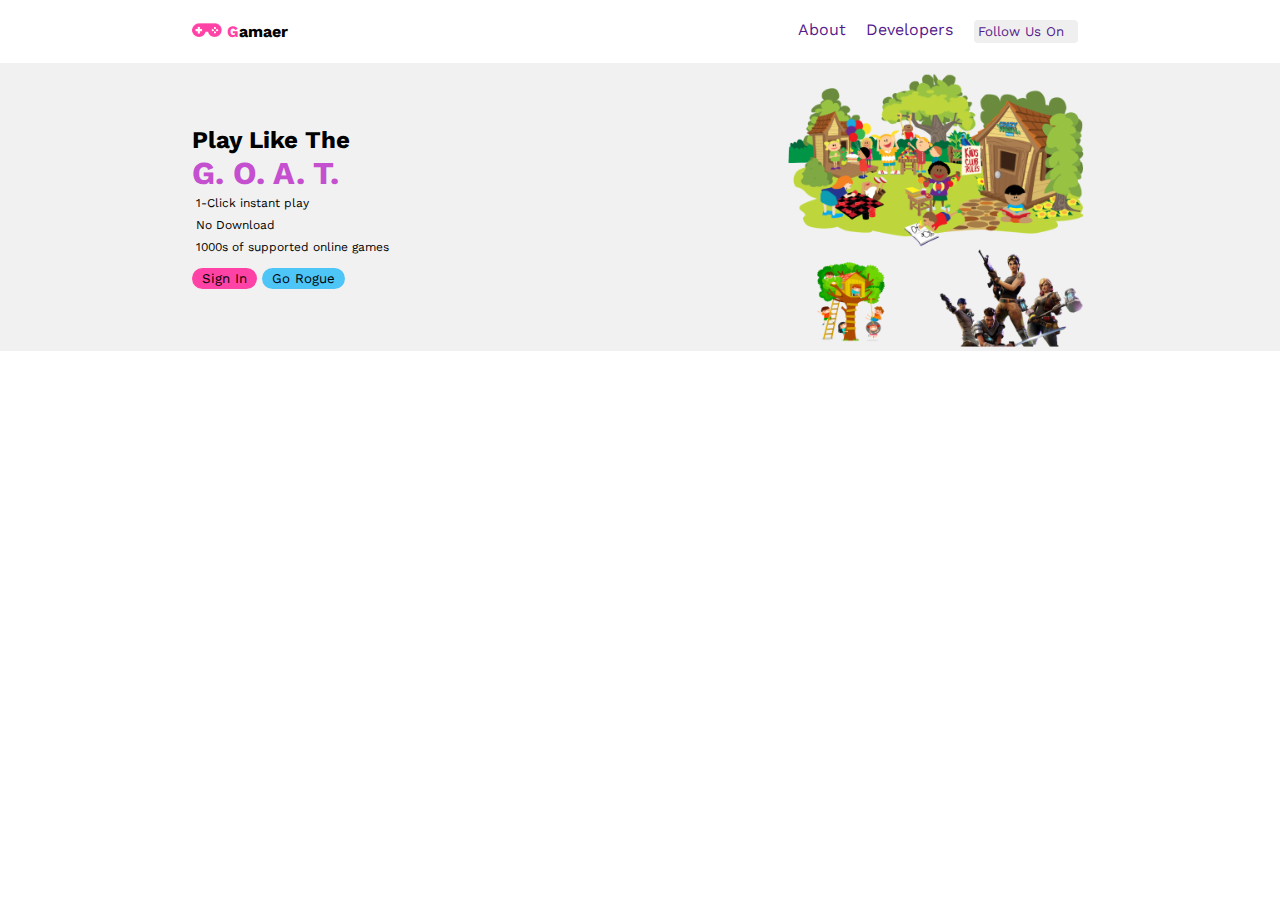
==== index.html @ f690a34e "navber and banner section added" ====
<!DOCTYPE html>
<html lang="en">
  <head>
    <meta charset="UTF-8" />
    <meta name="viewport" content="width=device-width, initial-scale=1.0" />
    <title>gamer</title>
    <link rel="preconnect" href="https://fonts.googleapis.com" />
    <link rel="preconnect" href="https://fonts.gstatic.com" crossorigin />
    <link
      href="https://fonts.googleapis.com/css2?family=Open+Sans:wght@400;800&family=Poppins:wght@500&family=Roboto:ital,wght@0,100;0,500;0,700;1,100&family=Work+Sans:wght@300;400;600&display=swap"
      rel="stylesheet"
    />
    <link
      rel="stylesheet"
      href="https://cdnjs.cloudflare.com/ajax/libs/font-awesome/6.4.2/css/all.min.css"
      integrity="sha512-z3gLpd7yknf1YoNbCzqRKc4qyor8gaKU1qmn+CShxbuBusANI9QpRohGBreCFkKxLhei6S9CQXFEbbKuqLg0DA=="
      crossorigin="anonymous"
      referrerpolicy="no-referrer"
    />
    <link rel="stylesheet" href="styles/style.css" />
  </head>
  <body>
    <nav class="nav">
      <div class="logo-container">
        <span><img src="images/Frame.png" alt="" /></span>
        <span class="g-style">G</span>amaer
      </div>
      <div class="nav-info">
        <ul>
          <li><a href="">About</a></li>
          <li><a href="">Developers</a></li>

          <button class="youtube-icon">
            <li><a href="">Follow Us On</a></li>
            <li>
              <a href=""><i class="fa-brands fa-youtube"></i></a>
            </li>
            <li>
              <a href=""><i class="fa-brands fa-tiktok"></i></a>
            </li>
          </button>
        </ul>
      </div>
    </nav>
    <header>
      <div class="banner">
        <div class="banner-info">
          <h2>Play Like The</h2>
          <h1>G. O. A. T.</h1>
          <p>1-Click instant play</p>
          <p>No Download</p>
          <p class="p">1000s of supported online games</p>
          <button class="btn-primary">Sign In</button>
          <button class="btn-secondary">Go Rogue</button>
        </div>
        <div class="banner-pic">
          <img src="images/Group 18.png" alt="" />
        </div>
      </div>
    </header>
  </body>
</html>
---- styles/style.css ----
*{
    margin: 0;
    padding: 0;
    box-sizing: border-box;
    font-family: 'Work Sans', sans-serif;
}
/* --------------header start------------- */
/* --------------navbar start------------- */
header{
    width: 100%;
    background-color: rgb(241, 241, 241);
}
.nav{
    width: 70%;
    margin: 0 auto;
    display: flex;
    justify-content: space-between;
    padding-top: 20px;
    /* justify-content: center; */
    align-items: center;
}   
.nav ul{
    width: 300px;
    display: flex;
    justify-content: space-around;
}
.nav ul li{
    list-style: none;
}
.nav ul li a{
    text-decoration: none;
}
.logo-container{
    font-weight: 700;
}
.logo-container img{
    width: 30px;
}
.g-style{
    color: #FF42A5;
}
.youtube-icon{
    border: none;
    padding: 4px;
    border-radius: 4px;
    display: flex;
    gap: 5px;
}
/* --------------navbar end------------- */

/* ----------banner par start---------- */
.banner{
    width: 70%;
    margin: 0 auto;
    margin-top: 20px;
    display: flex;
    justify-content: space-between;
    align-items: center;
}
.banner h1{
    color: #C44FCF;
    font-weight:700;
}
.banner P{
    font-size: 12px;
    padding: 4px
}
.p{
    margin-bottom: 10px;
}
.banner-pic img{
    width: 300px;
}
.btn-primary,.btn-secondary{
    border: none;
    border-radius: 20px;
    padding: 3px 10px;
    background-color: #FF42A5;
}
.btn-secondary{
    background-color: #4EC5F7;
}
/* ----------banner par end---------- */

/* --------------header end------------- */
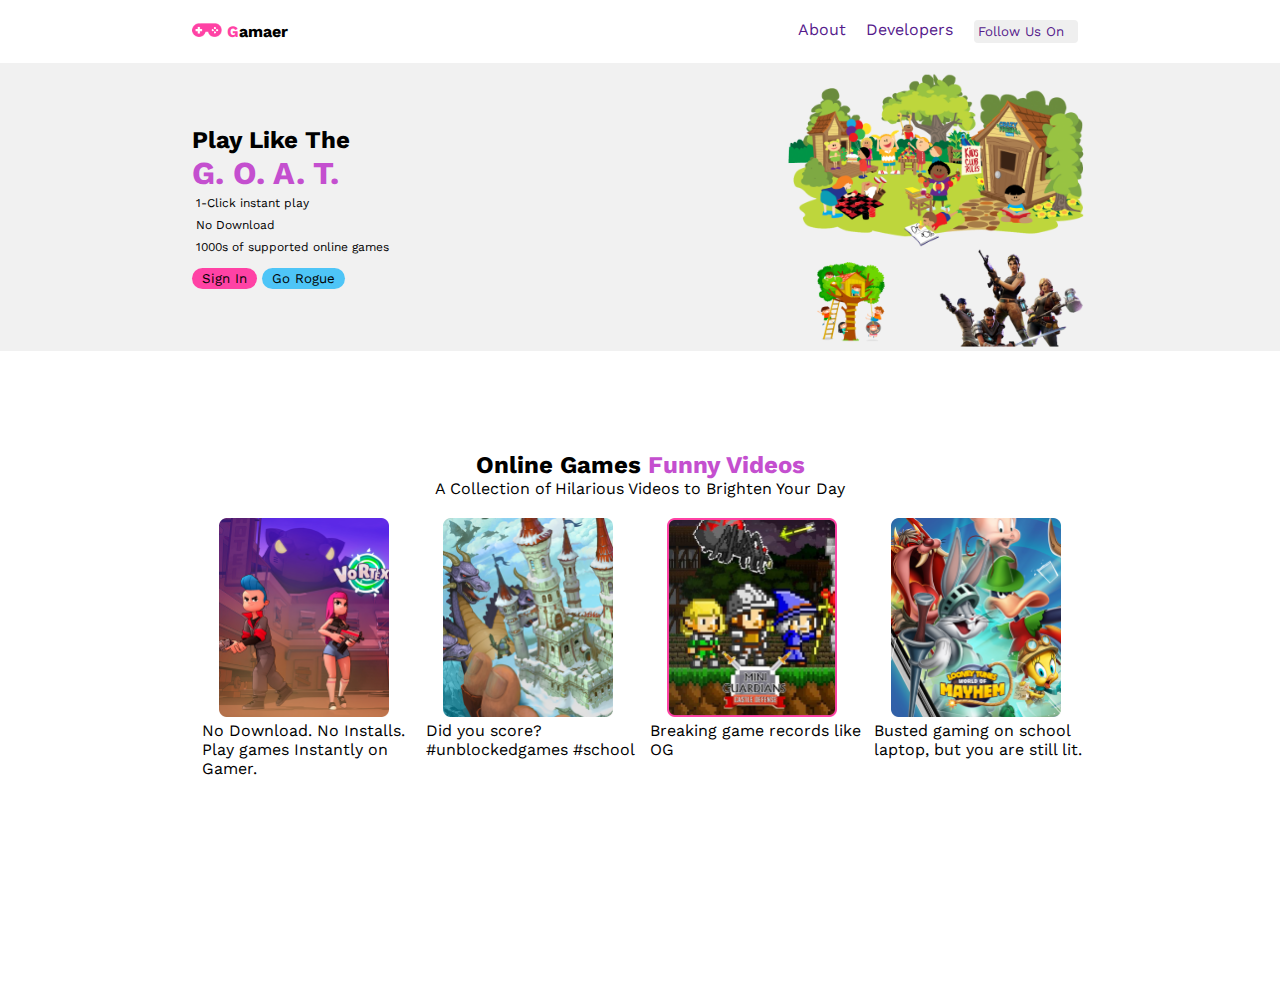
==== commit c85444e0: "online gamer section added" ====
--- a/index.html
+++ b/index.html
@@ -46,7 +46,7 @@
       <div class="banner">
         <div class="banner-info">
           <h2>Play Like The</h2>
-          <h1>G. O. A. T.</h1>
+          <h1 class="goat">G. O. A. T.</h1>
           <p>1-Click instant play</p>
           <p>No Download</p>
           <p class="p">1000s of supported online games</p>
@@ -58,5 +58,29 @@
         </div>
       </div>
     </header>
+    <main>
+      <section class="online-game-section">
+        <h2>Online Games <span class="goat">Funny Videos</span></h2>
+        <p>A Collection of Hilarious Videos to Brighten Your Day</p>
+        <div class="card-container">
+          <div class="card">
+            <img src="images/Rectangle 4.png" alt="" />
+            <p>No Download. No Installs. Play games Instantly on Gamer.</p>
+          </div>
+          <div class="card">
+            <img src="images/Rectangle 5.png" alt="" />
+            <p>Did you score? #unblockedgames #school</p>
+          </div>
+          <div class="card">
+            <img src="images/Rectangle 7.png" alt="" />
+            <p>Breaking game records like OG</p>
+          </div>
+          <div class="card">
+            <img src="images/Rectangle 6.png" alt="" />
+            <p>Busted gaming on school laptop, but you are still lit.</p>
+          </div>
+        </div>
+      </section>
+    </main>
   </body>
 </html>
--- a/styles/style.css
+++ b/styles/style.css
@@ -10,7 +10,7 @@
     width: 100%;
     background-color: rgb(241, 241, 241);
 }
-.nav{
+.nav,.card-container{
     width: 70%;
     margin: 0 auto;
     display: flex;
@@ -57,7 +57,7 @@
     justify-content: space-between;
     align-items: center;
 }
-.banner h1{
+.goat{
     color: #C44FCF;
     font-weight:700;
 }
@@ -82,4 +82,22 @@
 }
 /* ----------banner par end---------- */
 
-/* --------------header end------------- */+/* --------------header end------------- */
+/*----------- online gamer part start-------------- */
+.online-game-section{
+    margin-top: 100px;
+    text-align: center;
+}
+.card{
+    width: 342px;
+    height: 484px;
+}
+.card p{
+    text-align: left;
+    padding-left: 10px;
+}
+.card img{
+    width: 170px;
+}
+
+/*----------- online gamer part end-------------- */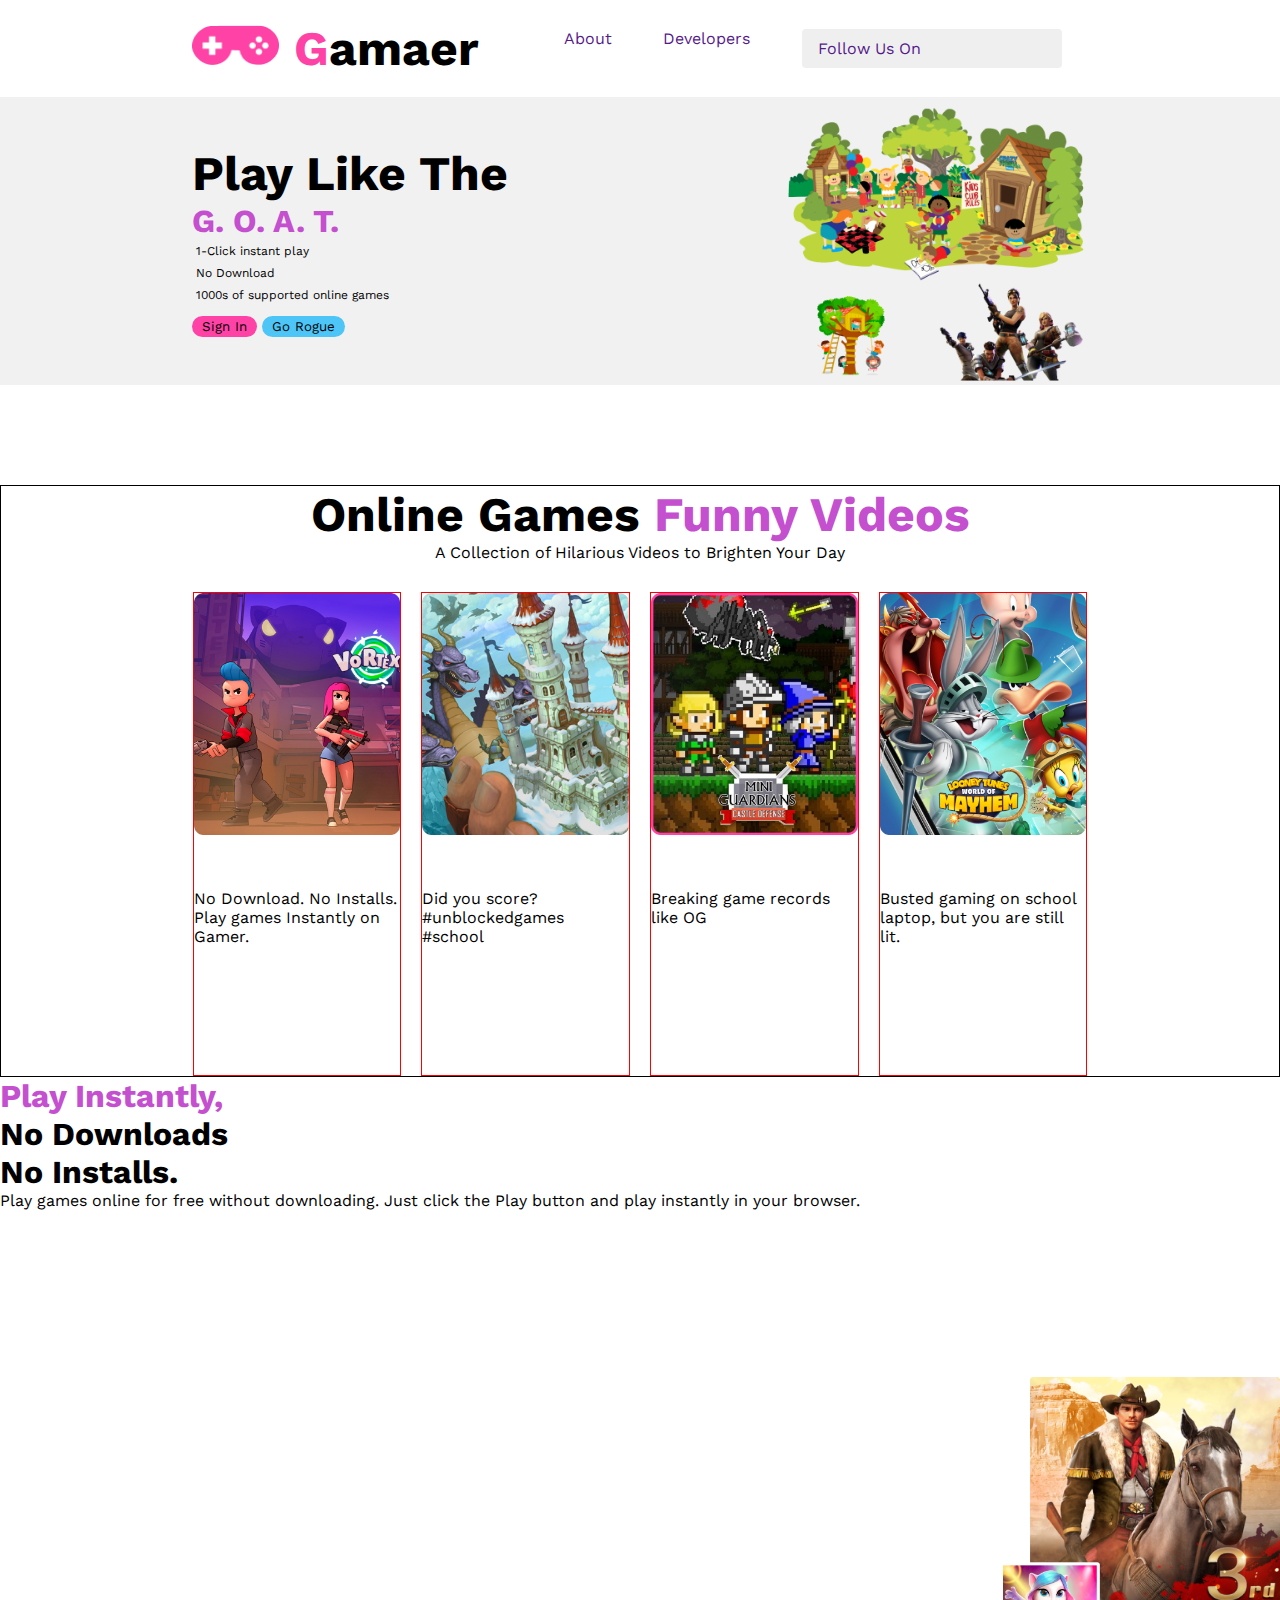
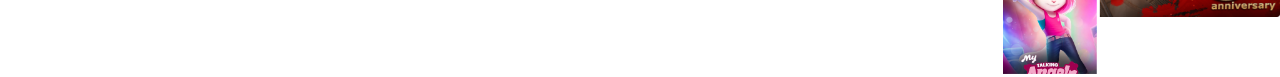
==== commit 9b21206c: "somthing added" ====
--- a/index.html
+++ b/index.html
@@ -22,8 +22,10 @@
   <body>
     <nav class="nav">
       <div class="logo-container">
-        <span><img src="images/Frame.png" alt="" /></span>
-        <span class="g-style">G</span>amaer
+        <h2>
+          <span><img src="images/Frame.png" alt="" /></span>
+          <span class="g-style">G</span>amaer
+        </h2>
       </div>
       <div class="nav-info">
         <ul>
@@ -61,7 +63,7 @@
     <main>
       <section class="online-game-section">
         <h2>Online Games <span class="goat">Funny Videos</span></h2>
-        <p>A Collection of Hilarious Videos to Brighten Your Day</p>
+        <p class="p">A Collection of Hilarious Videos to Brighten Your Day</p>
         <div class="card-container">
           <div class="card">
             <img src="images/Rectangle 4.png" alt="" />
@@ -81,6 +83,20 @@
           </div>
         </div>
       </section>
+      <div class="play1">
+        <h1>
+          <span class="goat">Play Instantly,</span> <br />No Downloads <br />No
+          Installs.
+        </h1>
+        <p>
+          Play games online for free without downloading. Just click the Play
+          button and play instantly in your browser.
+        </p>
+      </div>
+      <div class="play2">
+        <img class="first-img" src="images/Rectangle 66.png" alt="" />
+        <img class="second-img" src="images/Rectangle 55.png" alt="" />
+      </div>
     </main>
   </body>
 </html>
--- a/styles/style.css
+++ b/styles/style.css
@@ -16,11 +16,10 @@
     display: flex;
     justify-content: space-between;
     padding-top: 20px;
-    /* justify-content: center; */
     align-items: center;
 }   
 .nav ul{
-    width: 300px;
+    width: 550px;
     display: flex;
     justify-content: space-around;
 }
@@ -34,17 +33,24 @@
     font-weight: 700;
 }
 .logo-container img{
-    width: 30px;
+    width: 88px;
+    height: 40px;
 }
 .g-style{
     color: #FF42A5;
 }
 .youtube-icon{
+    width: 260px;
     border: none;
-    padding: 4px;
+    justify-content: space-around;
+    align-items: center;
+    padding: 10px;
     border-radius: 4px;
     display: flex;
-    gap: 5px;
+    gap: 50px;
+}
+.youtube-icon a{
+    font-size: 1rem;
 }
 /* --------------navbar end------------- */
 
@@ -87,17 +93,55 @@
 .online-game-section{
     margin-top: 100px;
     text-align: center;
+    border: 1px solid black;
+}
+h2{
+    font-size: 3rem;
+}
+.card-container{
+    gap: 20px;
 }
 .card{
     width: 342px;
     height: 484px;
+    border: 1px solid red;
+   
 }
 .card p{
+    width: 100%;
     text-align: left;
-    padding-left: 10px;
+    padding-top: 50px;
 }
 .card img{
-    width: 170px;
+    width: 100%;
 }
 
-/*----------- online gamer part end-------------- */+/*----------- online gamer part end-------------- */
+/* play instantly start */
+.play-instantly-section{
+    align-items: center;
+    margin: 0 auto;
+    height: 300px;
+}
+
+.play1,.play2{
+    height: 300px;
+    position: relative;
+ 
+}
+.second-img{
+    width: 250px;
+    height: 80%;
+    position: absolute;
+    right: 0;
+    top: 0;
+}
+.play2 .first-img{
+    position: absolute;
+    right: 180px;
+    bottom: 0;
+    width: 100px;
+    z-index: 2;
+
+}
+
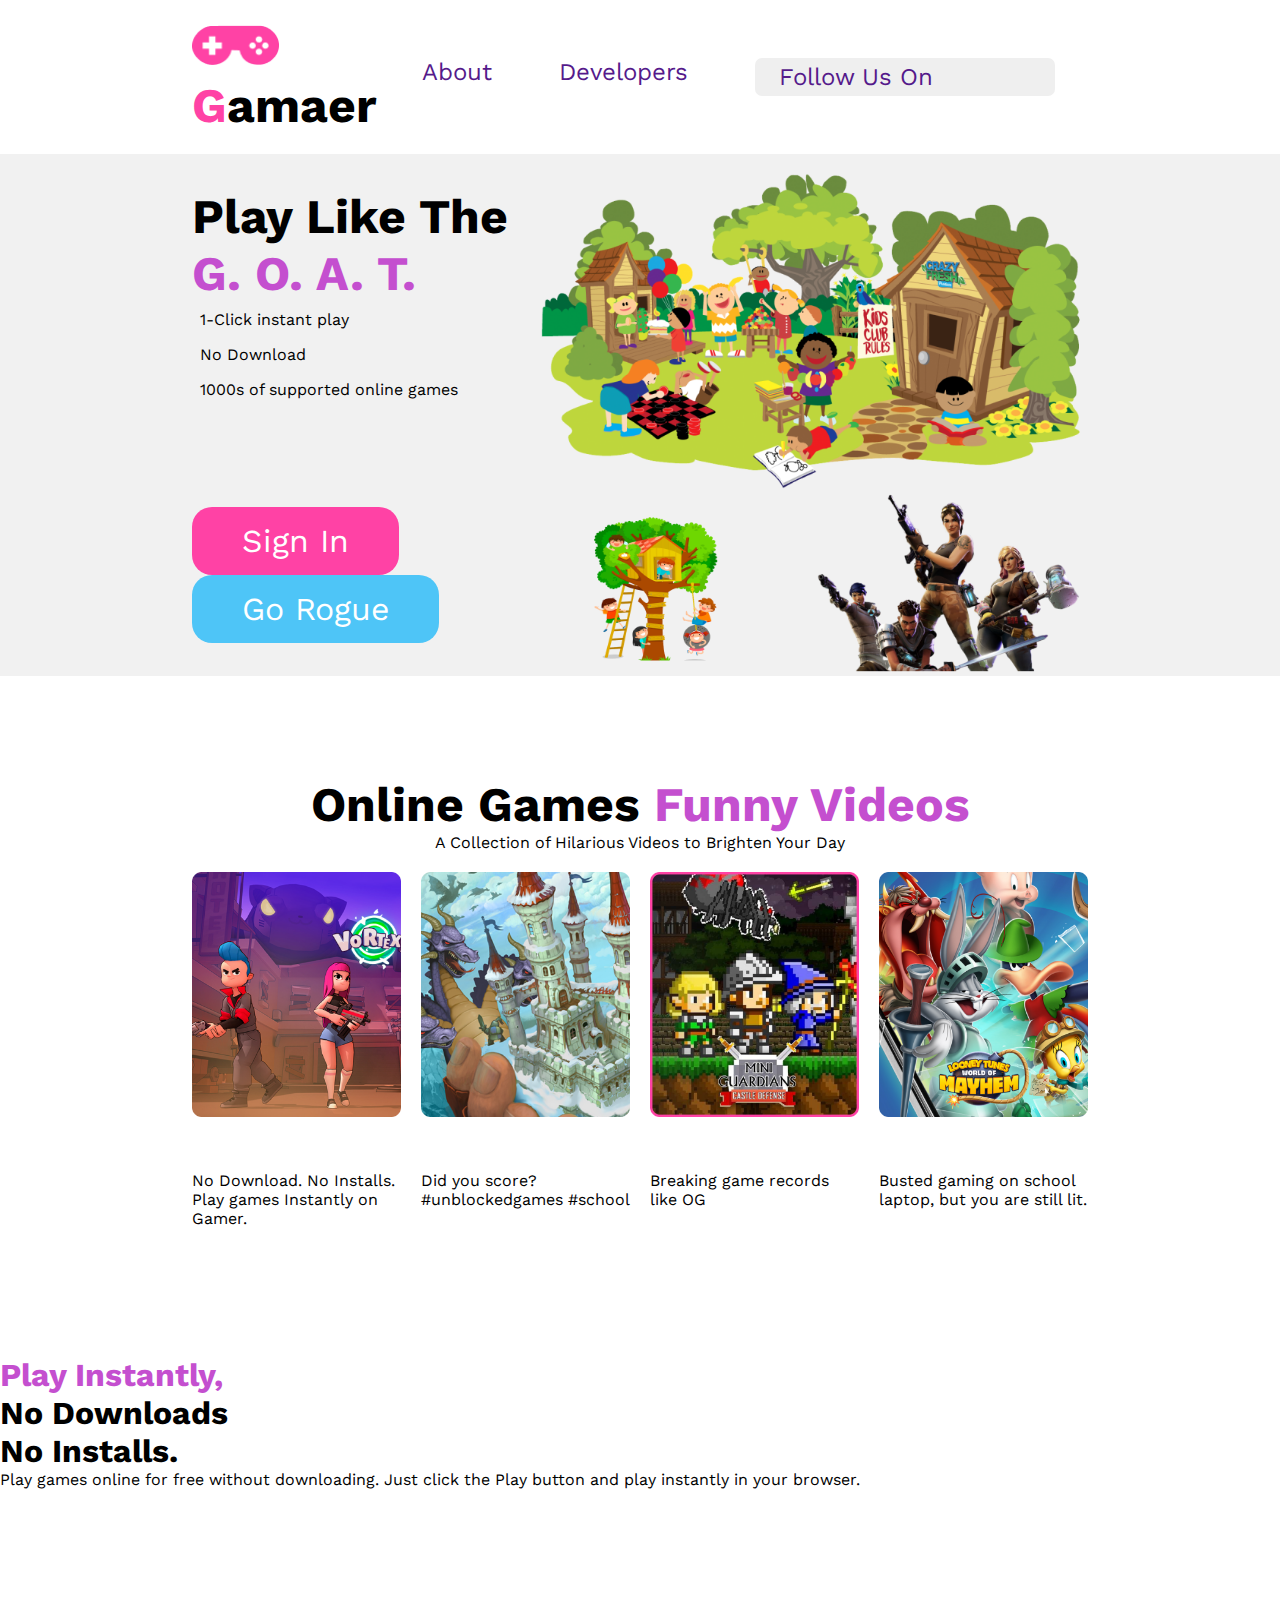
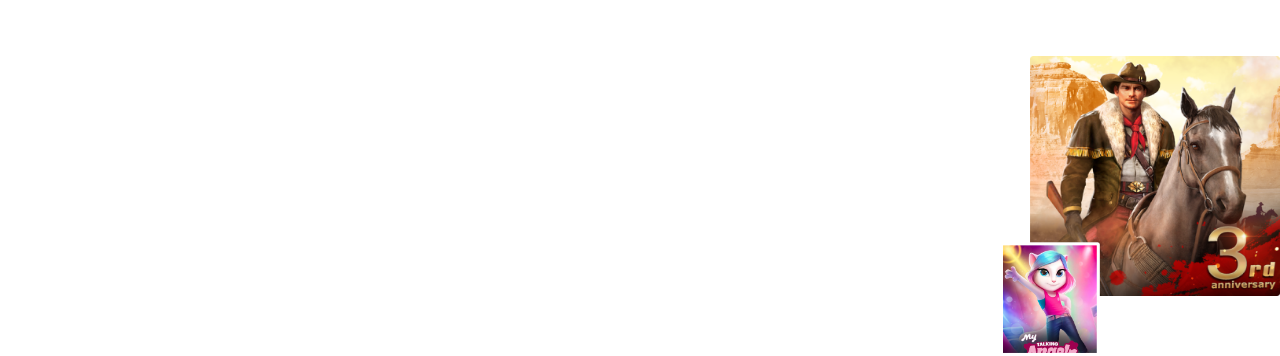
==== commit df9ef95d: "some corection" ====
--- a/index.html
+++ b/index.html
@@ -47,11 +47,13 @@
     <header>
       <div class="banner">
         <div class="banner-info">
-          <h2>Play Like The</h2>
-          <h1 class="goat">G. O. A. T.</h1>
-          <p>1-Click instant play</p>
-          <p>No Download</p>
-          <p class="p">1000s of supported online games</p>
+          <div>
+            <h2>Play Like The</h2>
+            <h2 class="goat">G. O. A. T.</h2>
+            <p>1-Click instant play</p>
+            <p>No Download</p>
+            <p class="p">1000s of supported online games</p>
+          </div>
           <button class="btn-primary">Sign In</button>
           <button class="btn-secondary">Go Rogue</button>
         </div>
--- a/styles/style.css
+++ b/styles/style.css
@@ -19,8 +19,10 @@
     align-items: center;
 }   
 .nav ul{
-    width: 550px;
+    width:700px;
+    padding: 10px 0px;
     display: flex;
+    font-size: 1.5rem;
     justify-content: space-around;
 }
 .nav ul li{
@@ -28,6 +30,7 @@
 }
 .nav ul li a{
     text-decoration: none;
+    font-size: 1.5rem;
 }
 .logo-container{
     font-weight: 700;
@@ -40,14 +43,13 @@
     color: #FF42A5;
 }
 .youtube-icon{
-    width: 260px;
+    width: 300px;
     border: none;
     justify-content: space-around;
     align-items: center;
-    padding: 10px;
-    border-radius: 4px;
+    border-radius: 7px;
+    padding: 5px 0px;
     display: flex;
-    gap: 50px;
 }
 .youtube-icon a{
     font-size: 1rem;
@@ -67,20 +69,22 @@
     color: #C44FCF;
     font-weight:700;
 }
+.banner-info>div{
+    margin-bottom: 100px;
+}
 .banner P{
-    font-size: 12px;
-    padding: 4px
-}
-.p{
-    margin-bottom: 10px;
+    font-size: 1rem;
+    padding: .5rem;
 }
 .banner-pic img{
-    width: 300px;
+    width: 100%;
 }
 .btn-primary,.btn-secondary{
     border: none;
     border-radius: 20px;
-    padding: 3px 10px;
+    padding: 15px 50px;
+    font-size: 2rem;
+    color: white;
     background-color: #FF42A5;
 }
 .btn-secondary{
@@ -93,7 +97,6 @@
 .online-game-section{
     margin-top: 100px;
     text-align: center;
-    border: 1px solid black;
 }
 h2{
     font-size: 3rem;
@@ -104,7 +107,6 @@
 .card{
     width: 342px;
     height: 484px;
-    border: 1px solid red;
    
 }
 .card p{
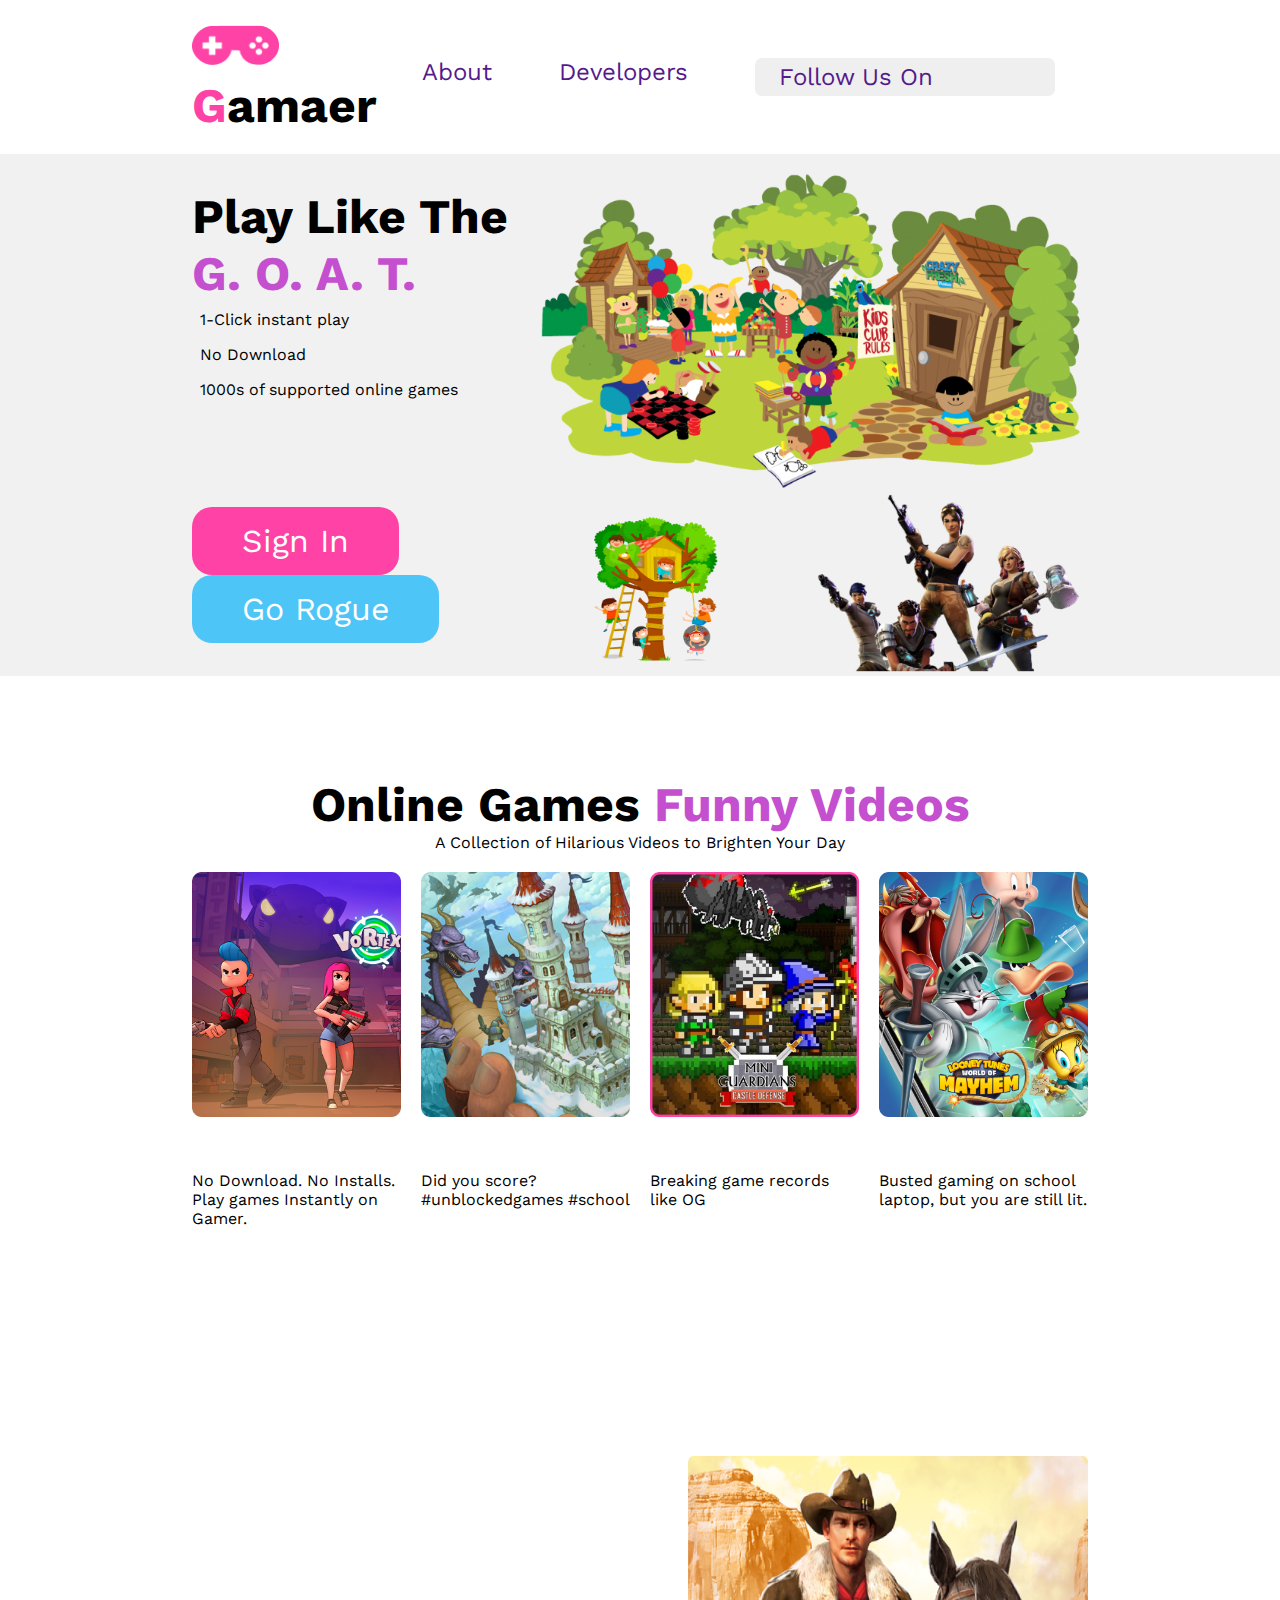
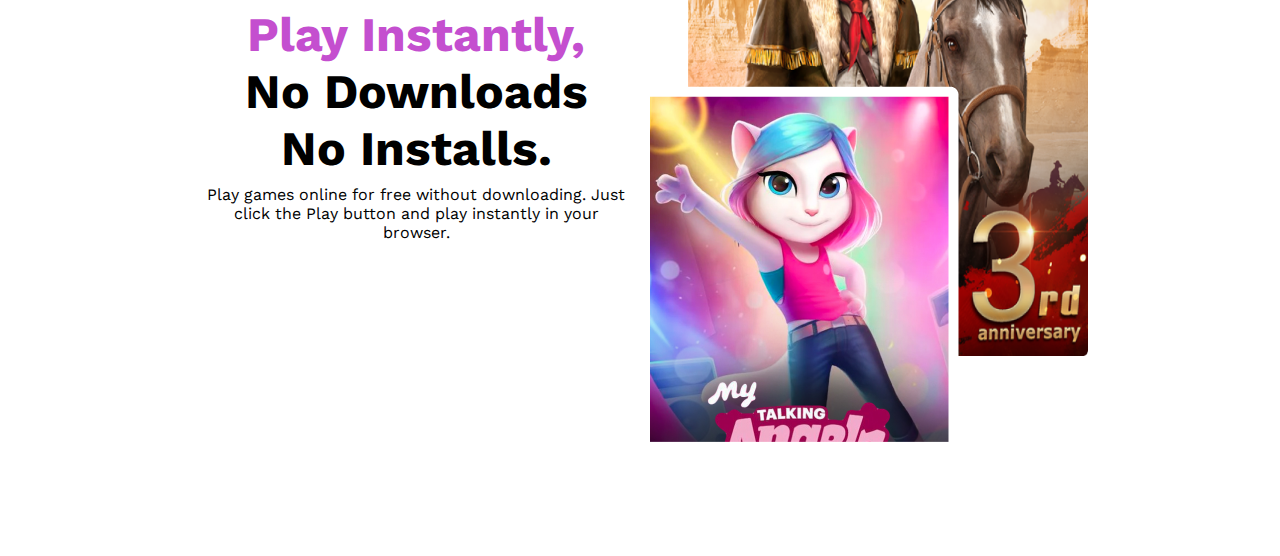
==== commit dfc33719: "play-instantly-sectio added" ====
--- a/index.html
+++ b/index.html
@@ -85,20 +85,25 @@
           </div>
         </div>
       </section>
-      <div class="play1">
-        <h1>
-          <span class="goat">Play Instantly,</span> <br />No Downloads <br />No
-          Installs.
-        </h1>
-        <p>
-          Play games online for free without downloading. Just click the Play
-          button and play instantly in your browser.
-        </p>
-      </div>
-      <div class="play2">
-        <img class="first-img" src="images/Rectangle 66.png" alt="" />
-        <img class="second-img" src="images/Rectangle 55.png" alt="" />
-      </div>
+
+      <section class="play-instantly-section banner">
+        <div class="play1">
+          <div>
+            <h2>
+              <span class="goat">Play Instantly,</span> <br />No Downloads
+              <br />No Installs.
+            </h2>
+            <p>
+              Play games online for free without downloading. Just click the
+              Play button and play instantly in your browser.
+            </p>
+          </div>
+        </div>
+        <div class="play2">
+          <img class="first-img" src="images/Rectangle 66.png" alt="" />
+          <img class="second-img" src="images/Rectangle 55.png" alt="" />
+        </div>
+      </section>
     </main>
   </body>
 </html>
--- a/styles/style.css
+++ b/styles/style.css
@@ -121,29 +121,30 @@
 /*----------- online gamer part end-------------- */
 /* play instantly start */
 .play-instantly-section{
-    align-items: center;
-    margin: 0 auto;
-    height: 300px;
+   margin-bottom: 200px;
+   margin-top: 100px;
 }
 
 .play1,.play2{
-    height: 300px;
-    position: relative;
- 
+    width: 50%;
+    height: 500px;
+    text-align: center;
+    position: relative; 
+}
+.play1>div{
+    position: absolute;
+    top: 30%;
+}
+.first-img{
+    position: absolute;
+    top: 230px;
+    z-index: 2;
+    left: 0;
 }
 .second-img{
-    width: 250px;
-    height: 80%;
     position: absolute;
+    width: 400px;
+    height: 100%;
     right: 0;
-    top: 0;
-}
-.play2 .first-img{
-    position: absolute;
-    right: 180px;
-    bottom: 0;
-    width: 100px;
-    z-index: 2;
-
 }
 
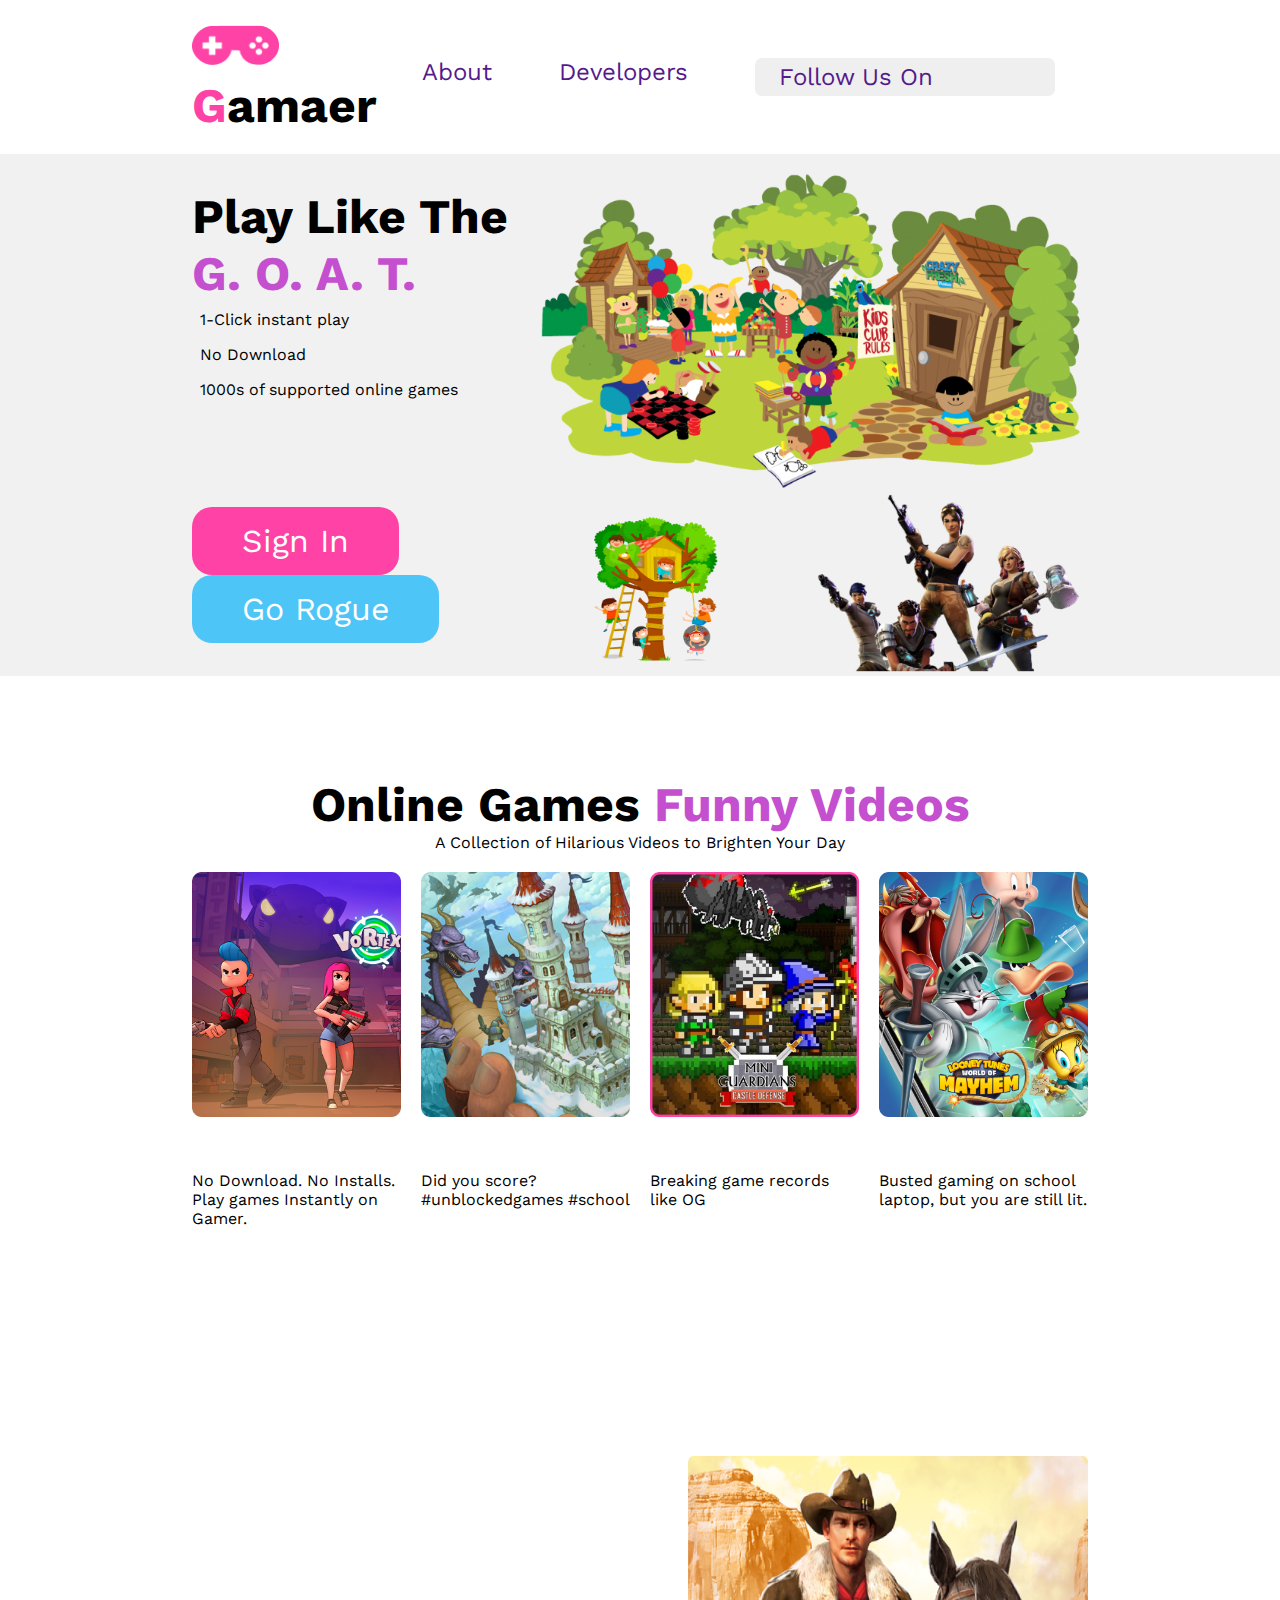
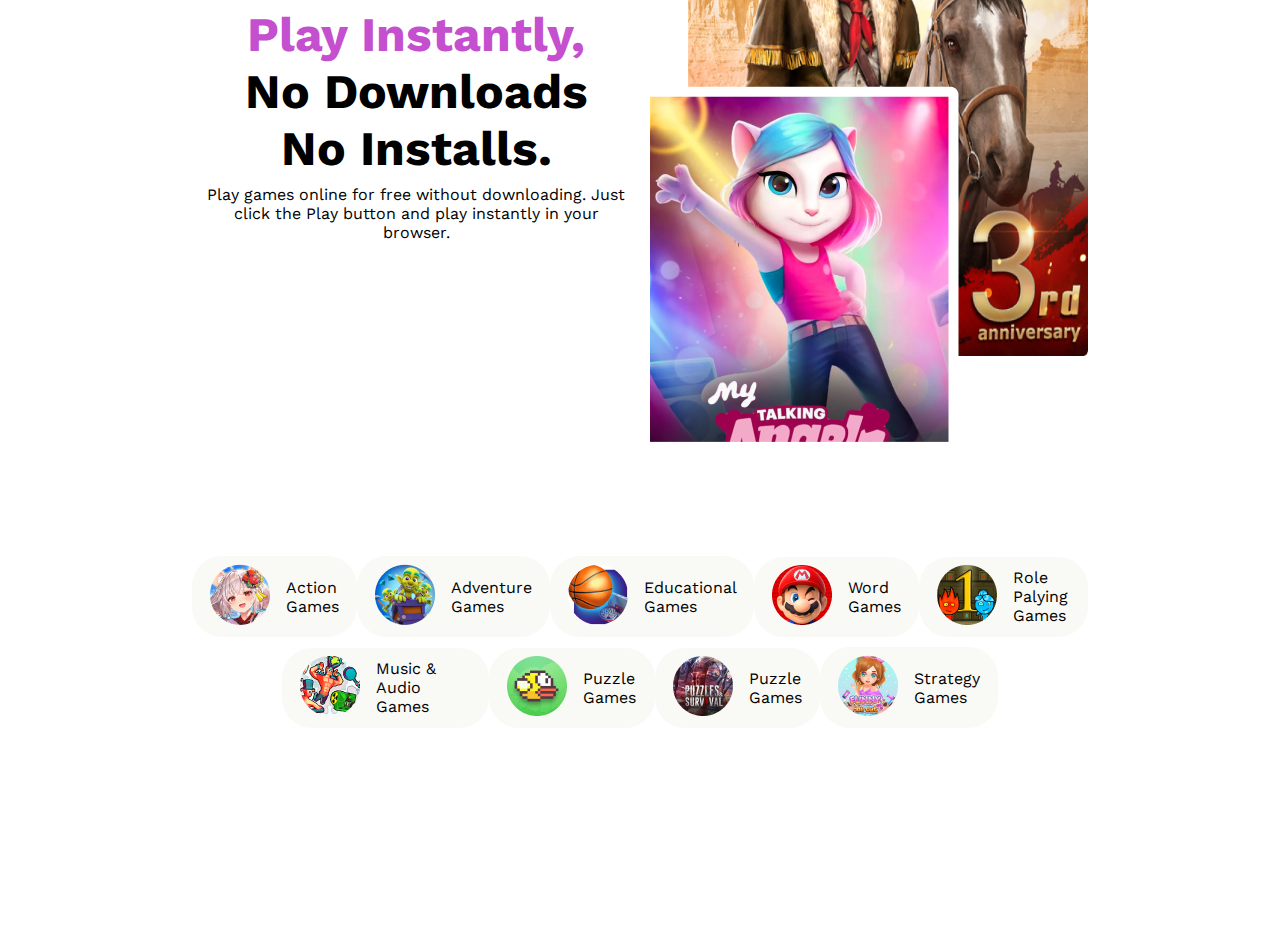
==== commit 86d5ece1: "user part" ====
--- a/index.html
+++ b/index.html
@@ -104,6 +104,48 @@
           <img class="second-img" src="images/Rectangle 55.png" alt="" />
         </div>
       </section>
+      <div class="user-container">
+        <ul class="user1 banner">
+          <li>
+            <p href=""><img src="images/Rectangle 11.png" alt="" /></p>
+            <p>Action Games</p>
+          </li>
+          <li>
+            <p href=""><img src="images/Rectangle 12.png" alt="" /></p>
+            <p>Adventure Games</p>
+          </li>
+          <li>
+            <p href=""><img src="images/Rectangle 13.png" alt="" /></p>
+            <p>Educational Games</p>
+          </li>
+          <li>
+            <p href=""><img src="images/Rectangle 14.png" alt="" /></p>
+            <p>Word Games</p>
+          </li>
+          <li>
+            <p href=""><img src="images/Rectangle 15.png" alt="" /></p>
+            <p>Role Palying Games</p>
+          </li>
+        </ul>
+        <ul class="user2 banner">
+          <li>
+            <p href=""><img src="images/Rectangle 16.png" alt="" /></p>
+            <p>Music & Audio Games</p>
+          </li>
+          <li>
+            <p href=""><img src="images/Rectangle 17.png" alt="" /></p>
+            <p>Puzzle Games</p>
+          </li>
+          <li>
+            <p><img src="images/Rectangle 18.png" alt="" /></p>
+            <p>Puzzle Games</p>
+          </li>
+          <li>
+            <p href=""><img src="images/Rectangle 19.png" alt="" /></p>
+            <p>Strategy Games</p>
+          </li>
+        </ul>
+      </div>
     </main>
   </body>
 </html>
--- a/styles/style.css
+++ b/styles/style.css
@@ -147,4 +147,29 @@
     height: 100%;
     right: 0;
 }
+/* user section */
+.user-container{
+    margin-bottom: 200px;
+}
+.user-container ul li{
+  list-style: none;
+}
+.user2{
+    width: 56%;
+    margin: 0 auto;
+    margin-top: 10px;
+}
+.user-container ul li {
+display: flex;
+justify-content: center;
+align-items: center;
+background-color: rgb(249, 249, 245);
+border-radius: 30px;
+padding: 0 10px;
+}
+.user-container ul li:hover{
+    border: 1px solid#FF42A5;
+    color: #FF42A5;
+}
 
+
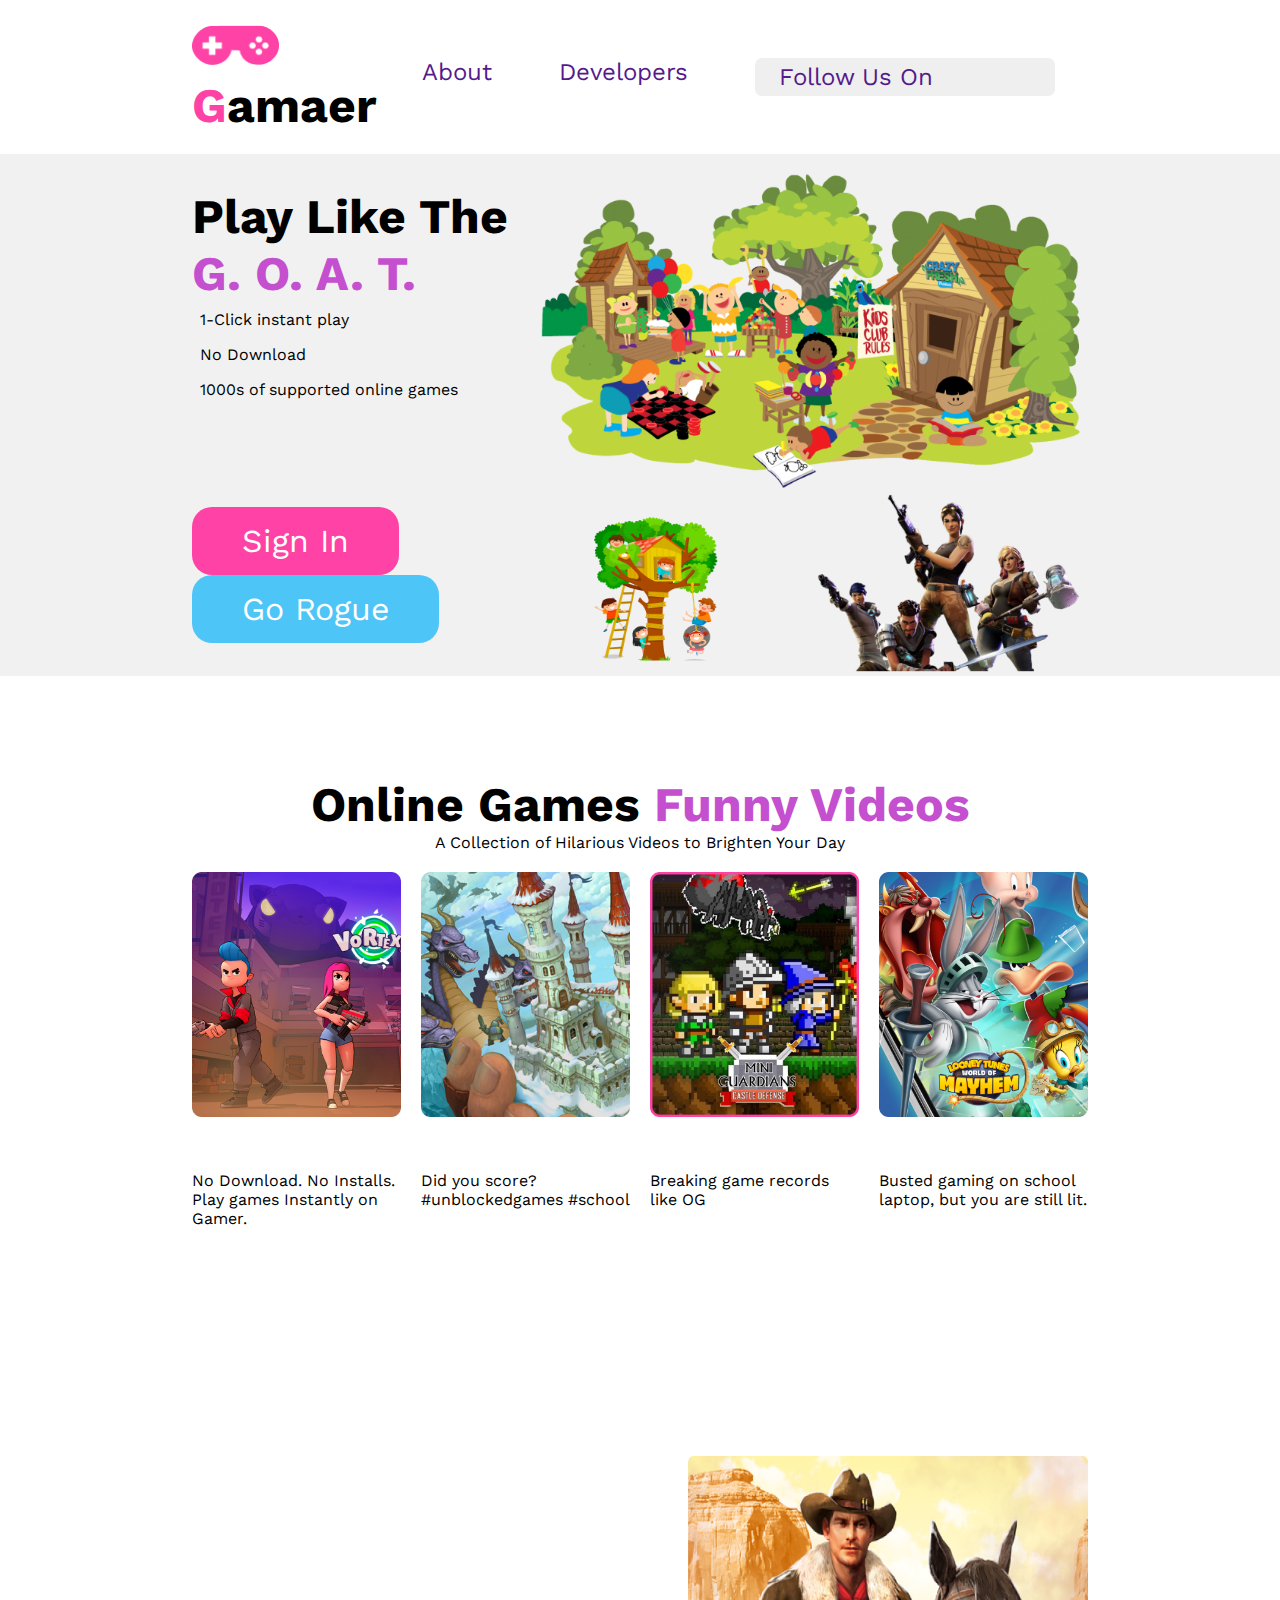
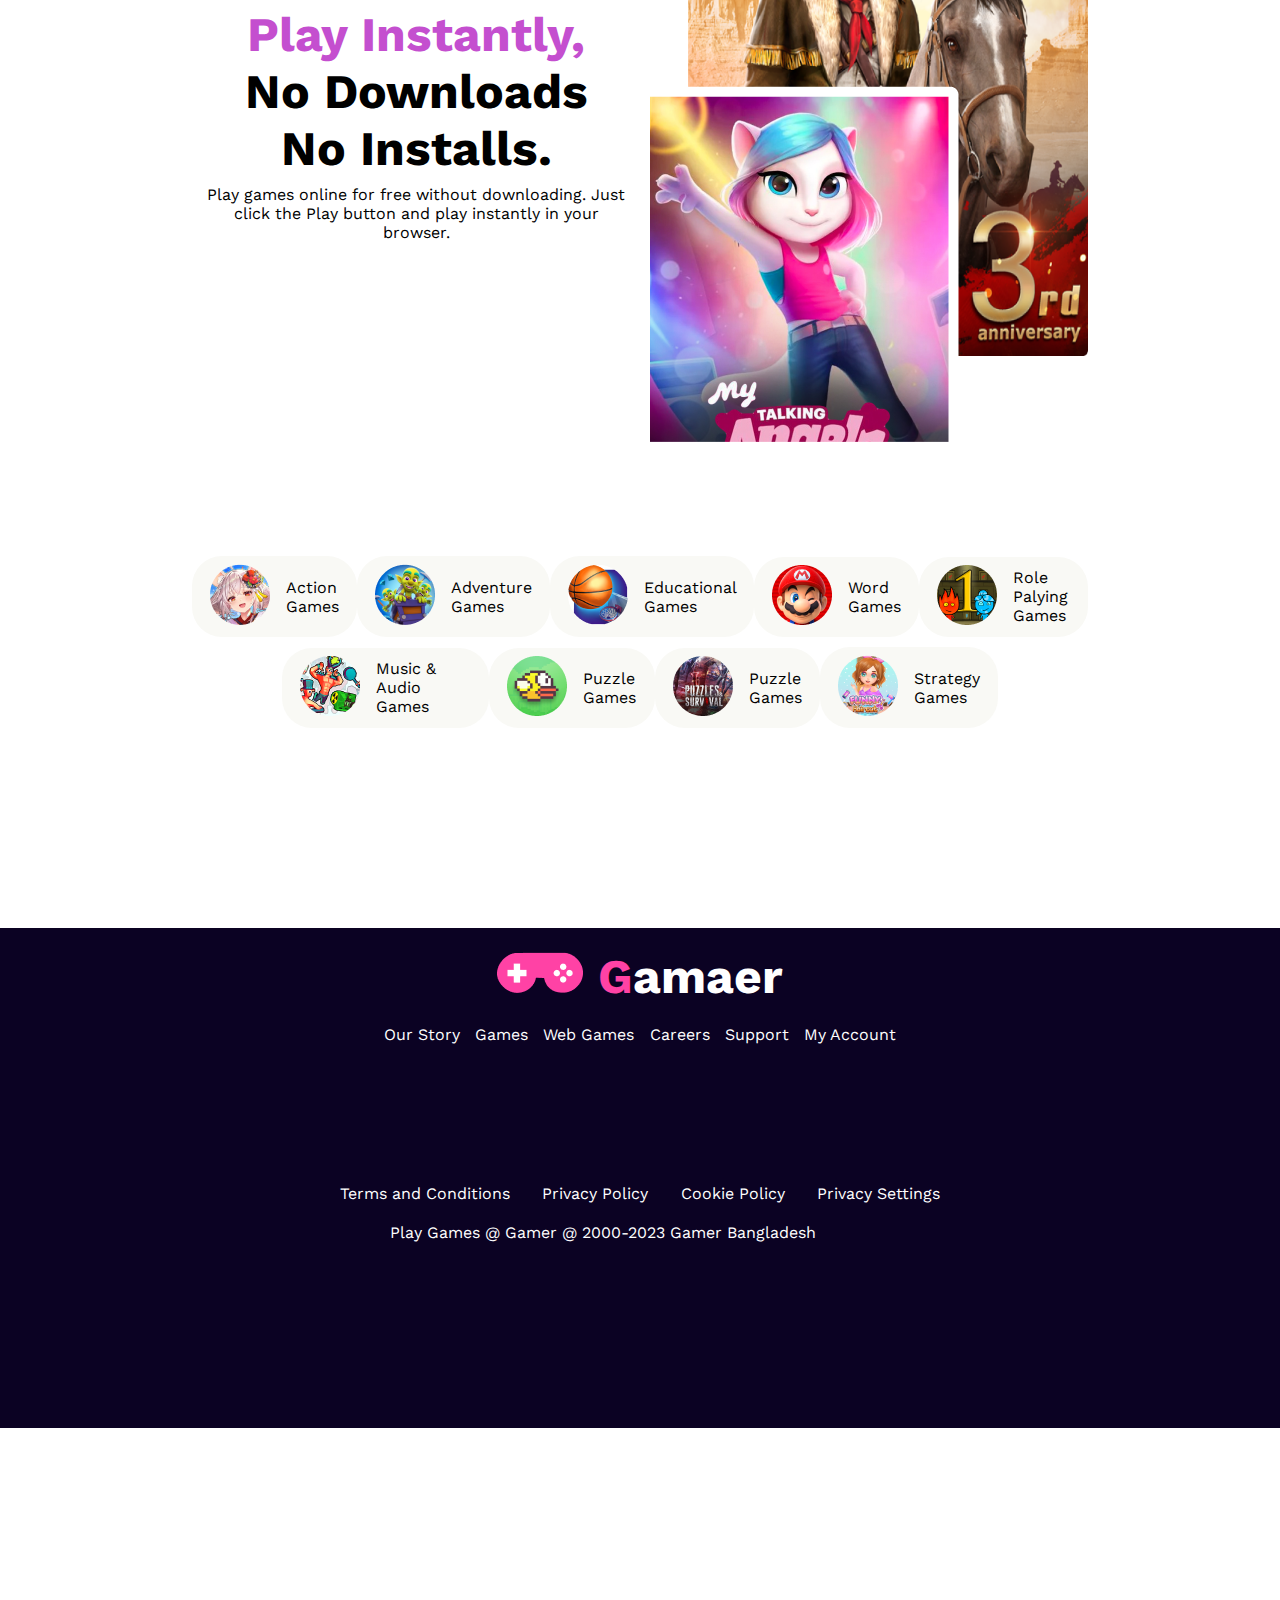
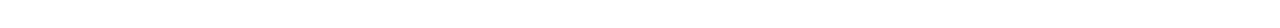
==== commit 1bb7b49a: "footer added" ====
--- a/index.html
+++ b/index.html
@@ -147,5 +147,39 @@
         </ul>
       </div>
     </main>
+    <footer>
+      <h2>
+        <span><img src="images/Frame.png" alt="" /></span>
+        <span class="g-style">G</span>amaer
+      </h2>
+      <div class="footer-container">
+        <ul class="banner">
+          <li>Our Story</li>
+          <li>Games</li>
+          <li>Web Games</li>
+          <li>Careers</li>
+          <li>Support</li>
+          <li>My Account</li>
+        </ul>
+      </div>
+      <ul class="social banner">
+        <li>
+          <a href="https://www.youtube.com" target="_blank"><i class="fa-brands fa-youtube"></i></a
+          ></i>
+        </li>
+        <li><a href="https://www.facebook.com"><i class="fa-brands fa-facebook"></i></a></li>
+        <li><a href=""><i class="fa-brands fa-twitter"></i></a></li>
+        <li><a href=""><i class="fa-brands fa-instagram"></i></a></li>
+        <li><a href=""><i class="fa-brands fa-linkedin"></i></a></li>
+        <li><a href=""><i class="fa-brands fa-apple"></i></a></li>
+      </ul>
+      <ul class="social1 banner">
+        <li>Terms and Conditions</li>
+        <li>Privacy Policy</li>
+        <li>Cookie Policy</li>
+        <li>Privacy Settings</li>
+      </ul>
+      <p class="lastone banner">Play Games @ Gamer @ 2000-2023 Gamer Bangladesh</p>
+    </footer>
   </body>
 </html>
--- a/styles/style.css
+++ b/styles/style.css
@@ -148,9 +148,7 @@
     right: 0;
 }
 /* user section */
-.user-container{
-    margin-bottom: 200px;
-}
+
 .user-container ul li{
   list-style: none;
 }
@@ -171,5 +169,41 @@
     border: 1px solid#FF42A5;
     color: #FF42A5;
 }
-
-
+/* footer */
+footer{
+    margin: 200px 0;
+    padding-top: 20px;
+    height: 500px;
+    background-color: #0B0223;
+    color: white;
+    width: 100%;
+}
+footer>h2{
+width: 70%;
+margin: 0 auto;
+text-align: center;
+}
+.footer-container>ul{
+    text-align: center;
+    width: 40%;
+}
+footer li{
+list-style: none;
+
+}
+.social{
+    padding: 50px 0px;
+    width: 400px;
+}
+.fa-brands{
+    color: white;
+    font-size: 30px;
+}
+.social1{
+    width: 600px;
+}
+.lastone{
+    padding-top: 20px;
+    width: 500px;
+    margin: 0 auto;
+}
